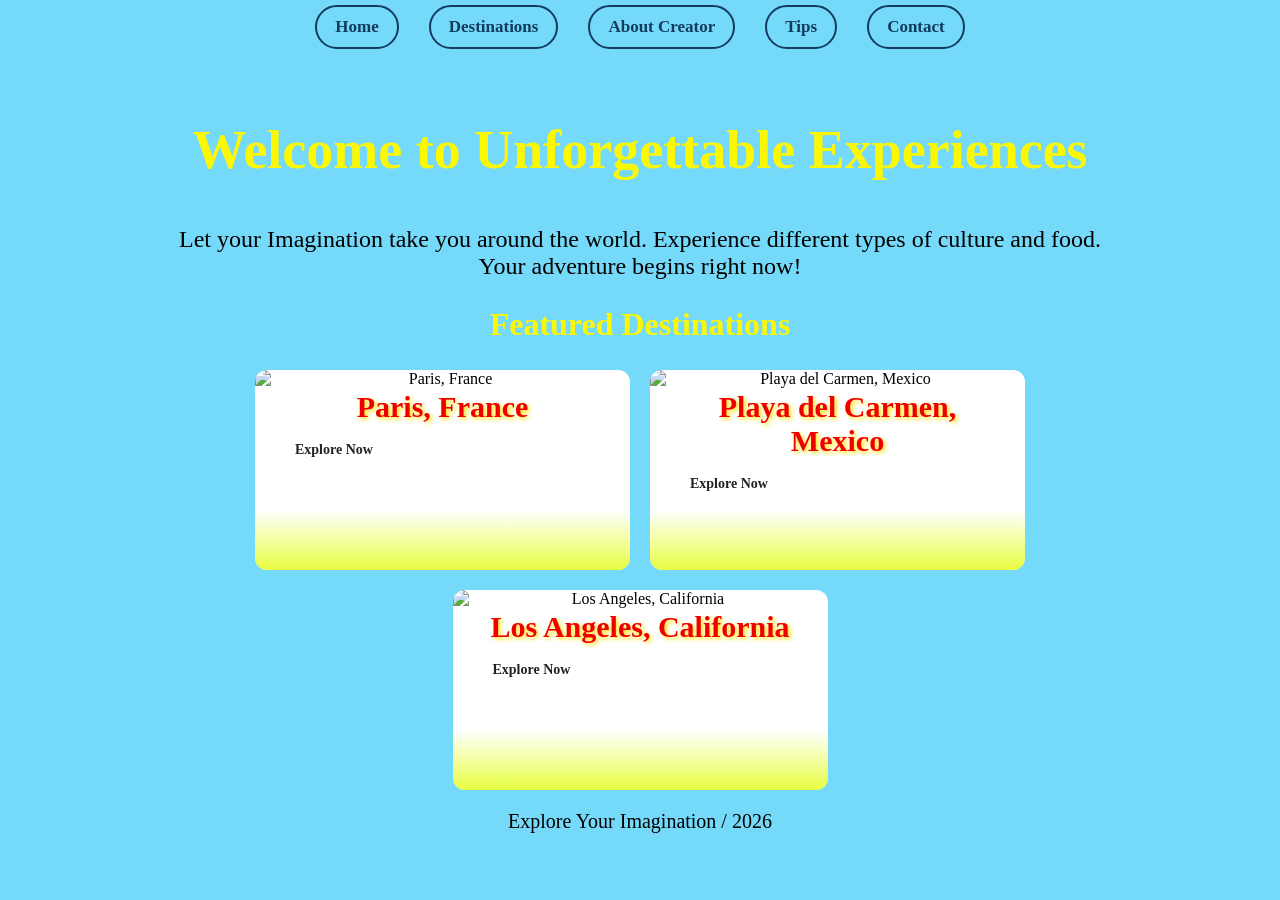
==== index.html @ 64f3fa60 "Chapter 7" ====
<!DOCTYPE html>
<html lang="en">

<head>

    <script src="script.js" defer></script>
    <meta charset="UTF-8">
    <meta name="viewport" content="width=device-width, initial-scale=1.0">
    <title>Unforgettable Experiences</title>
    <link rel="stylesheet" href="style.css">
</head>

<body class="home-page">

    <header>
        <nav>
            <a href="index.html">Home</a>
            <a href="destinations.html">Destinations</a>
            <a href="aboutcreator.html">About Creator</a>
            <a href="tips.html">Tips</a>
            <a href="contact.html">Contact</a>
        </nav>
    </header>

    <main>

        <section>
            <h1>Welcome to Unforgettable Experiences</h1>

            <p>Let your Imagination take you around the world. Experience different types of culture and food. Your
                adventure begins right now!</p>
        </section>

        <section>
            <h2>Featured Destinations</h2>

            <div class="featured-destinations">

                <!-- France -->
                <div class="destination-card">
                    <img src="images/France.jpg" alt="Paris, France">

                    <div class="image-overlay">
                        <h3>Paris, France</h3>

                        <a href="destinations.html" class="explore-btn">
                            Explore Now
                        </a>
                    </div>
                </div>

                <!-- Mexico -->
                <div class="destination-card">
                    <img src="images/Mexico.jpg" alt="Playa del Carmen, Mexico">

                    <div class="image-overlay">
                        <h3>Playa del Carmen, Mexico</h3>

                        <a href="destinations.html" class="explore-btn">
                            Explore Now
                        </a>
                    </div>
                </div>

                <!-- Los Angeles -->
                <div class="destination-card">
                    <img src="images/LosAngeles.jpg" alt="Los Angeles, California">

                    <div class="image-overlay">
                        <h3>Los Angeles, California</h3>

                        <a href="destinations.html" class="explore-btn">
                            Explore Now
                        </a>
                    </div>
                </div>

            </div>

        </section>

    </main>

    <footer>
        Explore Your Imagination / 2026
    </footer>

</body>
<script src="script.js"></script>

</html>
---- style.css ----
/* Featured Destinations */
.featured-destinations {
    display: flex;
    gap: 20px;
    flex-wrap: wrap;
    justify-content: center;
}

/* Destination Cards */
.destination-card {
    position: relative;
    width: 100%;
    max-width: 375px;
    overflow: hidden;
    border-radius: 12px;
    background-color: white;
    box-sizing: border-box;
}

.destination-card img {
    width: 100%;
    height: 200px;
    object-fit: cover;
    display: block;
}

/* Image Overlay */
.image-overlay {
    position: absolute;
    inset: 0;
    display: flex;
    flex-direction: column;
    justify-content: flex-start;
    padding: 20px;
    color: rgb(218, 15, 15);
    background: linear-gradient(to top,
            rgba(223, 253, 1, 0.75),
            transparent 30%);
    box-sizing: border-box;
}

.image-overlay h3 {
    margin: 0 0 8px;
    font-size: 30px;
    color: rgb(239, 0, 0);
    text-shadow: 2px 2px 4px rgb(255, 225, 0);
}

.image-overlay span {
    font-size: 14px;
}

/* Explore Button */
.explore-btn {
    display: inline-block;
    padding: 10px 20px;
    background-color: white;
    color: #222;
    text-decoration: none;
    border-radius: 6px;
    font-size: 14px;
    font-weight: bold;
    transition: 0.3s ease;
    width: fit-content;
}

.explore-btn:hover {
    background-color: #222;
    color: white;
}

/* Destination Information */
.destination-info {
    padding: 15px;
    background-color: rgb(251, 255, 250);
    color: rgb(0, 0, 0);
}

.destination-info h4,
.destination-info ul {
    display: block;
    color: rgb(241, 0, 0);
}

.destination-info p {
    color: rgb(216, 35, 35);
    font-weight: bold;
    font-size: 20px;
}

.destination-info h4 {
    font-size: 20px;
}

.destination-info ul {
    font-size: 30px;
}

/* View Details Button */
.details-button {
    display: inline-block;
    padding: 10px 18px;
    background-color: #2563eb;
    color: white;
    border: none;
    border-radius: 6px;
    font-size: 16px;
    font-weight: bold;
    cursor: pointer;
    transition: 0.3s ease;
}

.details-button:hover {
    background-color: #1d4ed8;
}

/* Extra Destination Details */
.extra-details {
    display: block;
    margin-top: 15px;
    padding: 12px;
    background-color: #f8fafc;
    color: #1e293b;
    border-radius: 8px;
    font-size: 18px;
    line-height: 1.5;
}

/* Keep Details Hidden Until Clicked */
.extra-details[hidden] {
    display: none !important;
}

/* Creator Image */
.creator-image img {
    width: 60%;
    max-width: 700px;
    height: auto;
    display: block;
    margin: 20px auto;
}

/* Tips Page */
.tips-page main {
    max-width: 1000px;
    margin: 20px auto;
    padding: 20px;
    box-sizing: border-box;
}

.tips-page main h1 {
    text-align: center;
    color: rgb(216, 35, 35);
    font-size: 32px;
    margin-bottom: 25px;
}

.tips-page .travel-tip {
    background: linear-gradient(to bottom,
            rgba(223, 253, 1, 0.75),
            white);
    padding: 20px;
    margin-bottom: 20px;
    border-radius: 12px;
    border: 1px solid #ddd;
    box-shadow: 0 4px 8px rgba(0, 0, 0, 0.1);
}

.tips-page .travel-tip h2 {
    color: rgb(216, 35, 35);
    font-size: 24px;
    margin-top: 0;
}

.tips-page .travel-tip p {
    color: rgb(80, 50, 50);
    font-size: 18px;
    line-height: 1.6;
}

.tips-page footer {
    text-align: center;
    padding: 20px;
    margin-top: 30px;
}

/* Destination Grid */
.destination-grid {
    display: grid;
    grid-template-columns: repeat(2, minmax(0, 1fr));
    gap: 20px;
    max-width: 800px;
    margin: 20px auto;
    justify-items: center;
    align-items: start;
}

/* Destinations Page Cards */
.destinations-page .destination-card {
    width: 100%;
    min-width: 0;
    box-sizing: border-box;
    overflow: hidden;
    border-radius: 12px;
    background-color: white;
}

.destinations-page .destination-card img {
    display: block;
    width: 100%;
    height: 160px;
    object-fit: cover;
}

/* Mobile Layout */
@media (max-width: 600px) {
    .destinations-page .destination-grid {
        grid-template-columns: 1fr;
    }
}

/* Main Content */
main {
    max-width: 1000px;
    margin: 0 auto;
    padding: 20px;
    text-align: center;
    box-sizing: border-box;
}

/* Navigation */
nav {
    display: flex;
    justify-content: center;
    align-items: center;
    flex-wrap: wrap;
    gap: 20px;
}

nav a {
    color: #123b5d;
    text-decoration: none;
    font-size: 17px;
    font-weight: bold;
    padding: 10px 18px;
    margin: 5px;
    border-radius: 25px;
    border: 2px solid #123b5d;
    transition: 0.3s ease;
}

nav a:hover {
    background-color: #ffdf00;
    color: #123b5d;
    border-color: #ffdf00;
    transform: translateY(-3px);
}

/* General Headings and Text */
h1,
h2,
h3,
p {
    text-align: center;
}

h1 {
    font-size: 54px;
    color: rgb(252, 248, 4);
}

h2 {
    font-size: 32px;
    color: rgb(252, 248, 4);
}

h3 {
    font-size: 26px;
}

/* Body */
body {
    background-color: rgb(117, 217, 250);
    margin: 0;
}

/* Forms */
form {
    display: flex;
    flex-direction: column;
    align-items: center;
    gap: 10px;
    max-width: 400px;
    margin: 20px auto;
}

form input,
form textarea {
    width: 100%;
    box-sizing: border-box;
    padding: 8px;
}

form textarea {
    min-height: 120px;
}

/* Paragraphs and Footer */
body p {
    font-size: 24px;
}

footer {
    text-align: center;
    font-size: 20px;
}
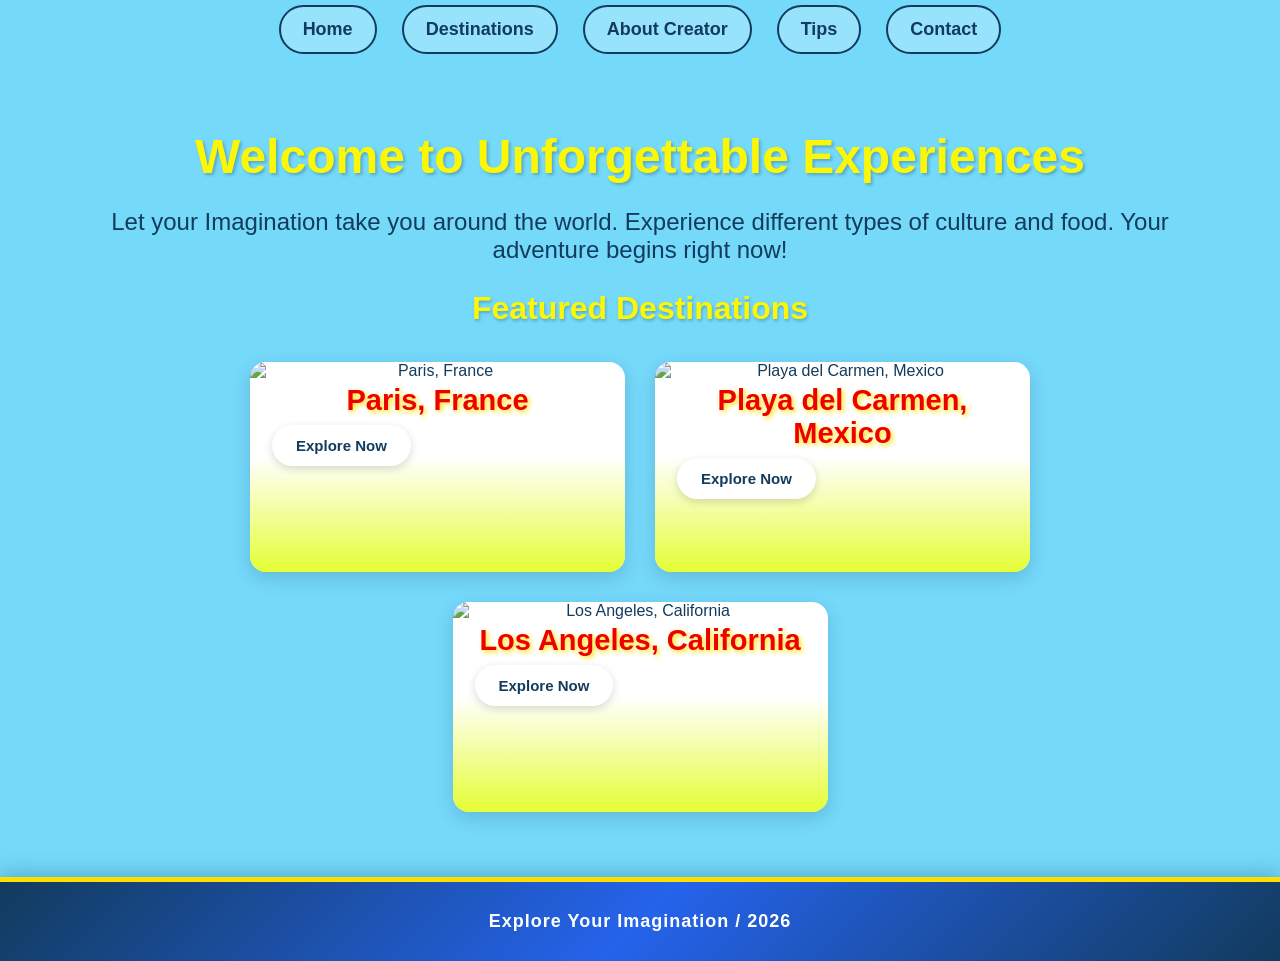
==== commit 56dcf23e: "Mini Project 7 Need to do the view details." ====
--- a/index.html
+++ b/index.html
@@ -86,6 +86,5 @@
     </footer>
 
 </body>
-<script src="script.js"></script>
 
 </html>
--- a/style.css
+++ b/style.css
@@ -1,9 +1,10 @@
 /* Featured Destinations */
 .featured-destinations {
     display: flex;
-    gap: 20px;
+    gap: 30px;
     flex-wrap: wrap;
     justify-content: center;
+    margin: 35px auto;
 }
 
 /* Destination Cards */
@@ -12,14 +13,21 @@
     width: 100%;
     max-width: 375px;
     overflow: hidden;
-    border-radius: 12px;
+    border-radius: 16px;
     background-color: white;
     box-sizing: border-box;
+    box-shadow: 0 6px 18px rgba(18, 59, 93, 0.2);
+    transition: transform 0.3s ease, box-shadow 0.3s ease;
+}
+
+.destination-card:hover {
+    transform: translateY(-7px);
+    box-shadow: 0 12px 25px rgba(18, 59, 93, 0.3);
 }
 
 .destination-card img {
     width: 100%;
-    height: 200px;
+    height: 210px;
     object-fit: cover;
     display: block;
 }
@@ -31,19 +39,19 @@
     display: flex;
     flex-direction: column;
     justify-content: flex-start;
-    padding: 20px;
+    padding: 22px;
     color: rgb(218, 15, 15);
     background: linear-gradient(to top,
-            rgba(223, 253, 1, 0.75),
-            transparent 30%);
+            rgba(223, 253, 1, 0.8),
+            transparent 55%);
     box-sizing: border-box;
 }
 
 .image-overlay h3 {
     margin: 0 0 8px;
-    font-size: 30px;
+    font-size: 29px;
     color: rgb(239, 0, 0);
-    text-shadow: 2px 2px 4px rgb(255, 225, 0);
+    text-shadow: 2px 2px 5px rgb(255, 225, 0);
 }
 
 .image-overlay span {
@@ -53,25 +61,27 @@
 /* Explore Button */
 .explore-btn {
     display: inline-block;
-    padding: 10px 20px;
+    padding: 12px 24px;
     background-color: white;
-    color: #222;
+    color: #123b5d;
     text-decoration: none;
-    border-radius: 6px;
-    font-size: 14px;
+    border-radius: 25px;
+    font-size: 15px;
     font-weight: bold;
     transition: 0.3s ease;
     width: fit-content;
+    box-shadow: 0 3px 8px rgba(0, 0, 0, 0.15);
 }
 
 .explore-btn:hover {
-    background-color: #222;
-    color: white;
+    background-color: #ffdf00;
+    color: #123b5d;
+    transform: scale(1.05);
 }
 
 /* Destination Information */
 .destination-info {
-    padding: 15px;
+    padding: 22px;
     background-color: rgb(251, 255, 250);
     color: rgb(0, 0, 0);
 }
@@ -85,7 +95,9 @@
 .destination-info p {
     color: rgb(216, 35, 35);
     font-weight: bold;
-    font-size: 20px;
+    font-size: 18px;
+    line-height: 1.6;
+    margin: 12px 0;
 }
 
 .destination-info h4 {
@@ -93,37 +105,41 @@
 }
 
 .destination-info ul {
-    font-size: 30px;
+    font-size: 20px;
 }
 
 /* View Details Button */
 .details-button {
     display: inline-block;
-    padding: 10px 18px;
+    padding: 12px 24px;
     background-color: #2563eb;
     color: white;
     border: none;
-    border-radius: 6px;
+    border-radius: 25px;
     font-size: 16px;
     font-weight: bold;
     cursor: pointer;
     transition: 0.3s ease;
+    box-shadow: 0 3px 8px rgba(37, 99, 235, 0.25);
 }
 
 .details-button:hover {
     background-color: #1d4ed8;
+    transform: translateY(-2px);
+    box-shadow: 0 5px 12px rgba(37, 99, 235, 0.3);
 }
 
 /* Extra Destination Details */
 .extra-details {
     display: block;
-    margin-top: 15px;
-    padding: 12px;
+    margin-top: 18px;
+    padding: 16px;
     background-color: #f8fafc;
     color: #1e293b;
+    border-left: 4px solid #2563eb;
     border-radius: 8px;
-    font-size: 18px;
-    line-height: 1.5;
+    font-size: 17px;
+    line-height: 1.6;
 }
 
 /* Keep Details Hidden Until Clicked */
@@ -137,14 +153,16 @@
     max-width: 700px;
     height: auto;
     display: block;
-    margin: 20px auto;
+    margin: 25px auto;
+    border-radius: 16px;
+    box-shadow: 0 6px 18px rgba(18, 59, 93, 0.2);
 }
 
 /* Tips Page */
 .tips-page main {
     max-width: 1000px;
     margin: 20px auto;
-    padding: 20px;
+    padding: 25px;
     box-sizing: border-box;
 }
 
@@ -152,18 +170,18 @@
     text-align: center;
     color: rgb(216, 35, 35);
     font-size: 32px;
-    margin-bottom: 25px;
+    margin-bottom: 30px;
 }
 
 .tips-page .travel-tip {
     background: linear-gradient(to bottom,
             rgba(223, 253, 1, 0.75),
             white);
-    padding: 20px;
-    margin-bottom: 20px;
-    border-radius: 12px;
-    border: 1px solid #ddd;
-    box-shadow: 0 4px 8px rgba(0, 0, 0, 0.1);
+    padding: 25px;
+    margin-bottom: 25px;
+    border-radius: 16px;
+    border: 1px solid rgba(18, 59, 93, 0.12);
+    box-shadow: 0 5px 15px rgba(18, 59, 93, 0.12);
 }
 
 .tips-page .travel-tip h2 {
@@ -175,7 +193,7 @@
 .tips-page .travel-tip p {
     color: rgb(80, 50, 50);
     font-size: 18px;
-    line-height: 1.6;
+    line-height: 1.7;
 }
 
 .tips-page footer {
@@ -188,9 +206,9 @@
 .destination-grid {
     display: grid;
     grid-template-columns: repeat(2, minmax(0, 1fr));
-    gap: 20px;
-    max-width: 800px;
-    margin: 20px auto;
+    gap: 28px;
+    max-width: 850px;
+    margin: 30px auto;
     justify-items: center;
     align-items: start;
 }
@@ -201,14 +219,14 @@
     min-width: 0;
     box-sizing: border-box;
     overflow: hidden;
-    border-radius: 12px;
+    border-radius: 16px;
     background-color: white;
 }
 
 .destinations-page .destination-card img {
     display: block;
     width: 100%;
-    height: 160px;
+    height: 190px;
     object-fit: cover;
 }
 
@@ -217,13 +235,43 @@
     .destinations-page .destination-grid {
         grid-template-columns: 1fr;
     }
+
+    .featured-destinations {
+        flex-direction: column;
+        align-items: center;
+    }
+
+    .destination-card {
+        max-width: 100%;
+    }
+
+    .creator-image img {
+        width: 90%;
+    }
+
+    h1 {
+        font-size: 36px;
+    }
+
+    h2 {
+        font-size: 27px;
+    }
+
+    nav {
+        gap: 8px;
+    }
+
+    nav a {
+        font-size: 15px;
+        padding: 9px 13px;
+    }
 }
 
 /* Main Content */
 main {
-    max-width: 1000px;
+    max-width: 1100px;
     margin: 0 auto;
-    padding: 20px;
+    padding: 30px 20px;
     text-align: center;
     box-sizing: border-box;
 }
@@ -234,18 +282,19 @@
     justify-content: center;
     align-items: center;
     flex-wrap: wrap;
-    gap: 20px;
+    gap: 15px;
 }
 
 nav a {
     color: #123b5d;
     text-decoration: none;
-    font-size: 17px;
-    font-weight: bold;
-    padding: 10px 18px;
+    font-size: 18px;
+    font-weight: bold;
+    padding: 12px 22px;
     margin: 5px;
     border-radius: 25px;
     border: 2px solid #123b5d;
+    background-color: rgba(255, 255, 255, 0.25);
     transition: 0.3s ease;
 }
 
@@ -265,13 +314,17 @@
 }
 
 h1 {
-    font-size: 54px;
+    font-size: 48px;
     color: rgb(252, 248, 4);
+    text-shadow: 2px 2px 3px rgba(18, 59, 93, 0.3);
+    margin-bottom: 20px;
 }
 
 h2 {
     font-size: 32px;
     color: rgb(252, 248, 4);
+    text-shadow: 1px 2px 3px rgba(18, 59, 93, 0.3);
+    margin-bottom: 25px;
 }
 
 h3 {
@@ -282,6 +335,11 @@
 body {
     background-color: rgb(117, 217, 250);
     margin: 0;
+    font-family: Arial, sans-serif;
+    color: #123b5d;
+    min-height: 100vh;
+    display: flex;
+    flex-direction: column;
 }
 
 /* Forms */
@@ -289,16 +347,19 @@
     display: flex;
     flex-direction: column;
     align-items: center;
-    gap: 10px;
+    gap: 12px;
     max-width: 400px;
-    margin: 20px auto;
+    margin: 25px auto;
 }
 
 form input,
 form textarea {
     width: 100%;
     box-sizing: border-box;
-    padding: 8px;
+    padding: 12px;
+    border: 1px solid #123b5d;
+    border-radius: 8px;
+    font-size: 16px;
 }
 
 form textarea {
@@ -310,7 +371,21 @@
     font-size: 24px;
 }
 
+main {
+    flex: 1;
+}
+
 footer {
     text-align: center;
-    font-size: 20px;
+    font-size: 18px;
+    font-weight: bold;
+    padding: 25px 20px;
+    margin-top: auto;
+    background: linear-gradient(135deg, #123b5d, #2563eb, #123b5d);
+    color: white;
+    border-top: 5px solid #ffdf00;
+    box-shadow: 0 -5px 18px rgba(18, 59, 93, 0.25);
+    letter-spacing: 1px;
+    line-height: 1.6;
+    transition: 0.3s ease;
 }
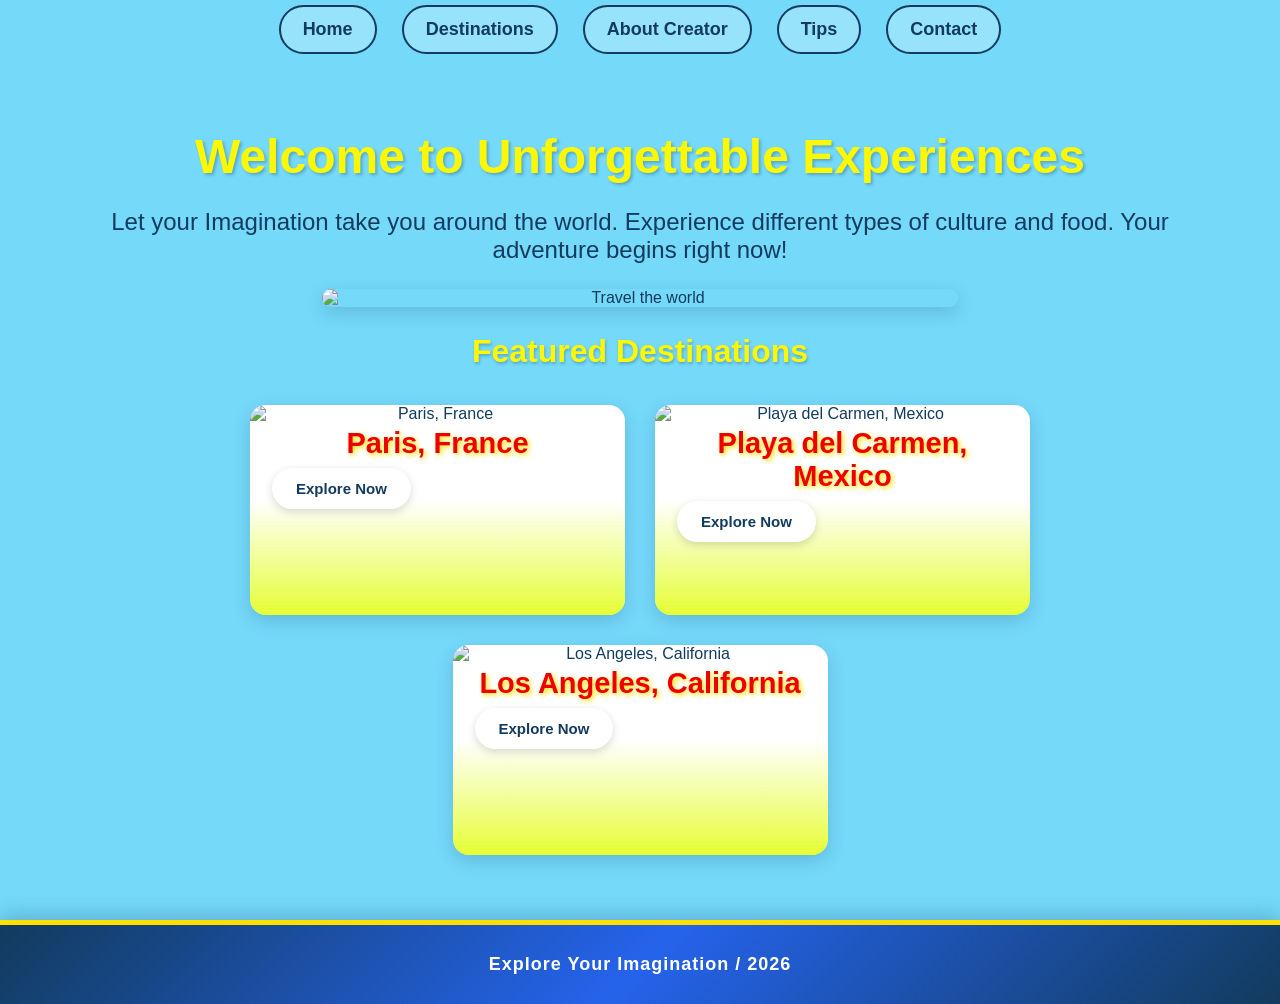
==== commit 6d4f99ab: "Project 7 Not Fully Done" ====
--- a/index.html
+++ b/index.html
@@ -30,7 +30,9 @@
             <p>Let your Imagination take you around the world. Experience different types of culture and food. Your
                 adventure begins right now!</p>
         </section>
-
+        <section class="creator-image">
+            <img src="images/Experience.jpg" alt="Travel the world">
+        </section>
         <section>
             <h2>Featured Destinations</h2>
 
--- a/style.css
+++ b/style.css
@@ -33,6 +33,10 @@
 }
 
 /* Image Overlay */
+.destination-image {
+    position: relative;
+}
+
 .image-overlay {
     position: absolute;
     inset: 0;
@@ -166,9 +170,20 @@
     box-sizing: border-box;
 }
 
+/* Tips Page */
+.tips-page main {
+    max-width: 1000px;
+    margin: 20px auto;
+    padding: 25px;
+    box-sizing: border-box;
+}
+
 .tips-page main h1 {
     text-align: center;
-    color: rgb(216, 35, 35);
+    color: rgb(252, 248, 4);
+    /* Changed from red to match your other yellow h1 headings */
+    text-shadow: 2px 2px 3px rgba(18, 59, 93, 0.3);
+    /* Added shadow to match your other h1 headings */
     font-size: 32px;
     margin-bottom: 30px;
 }
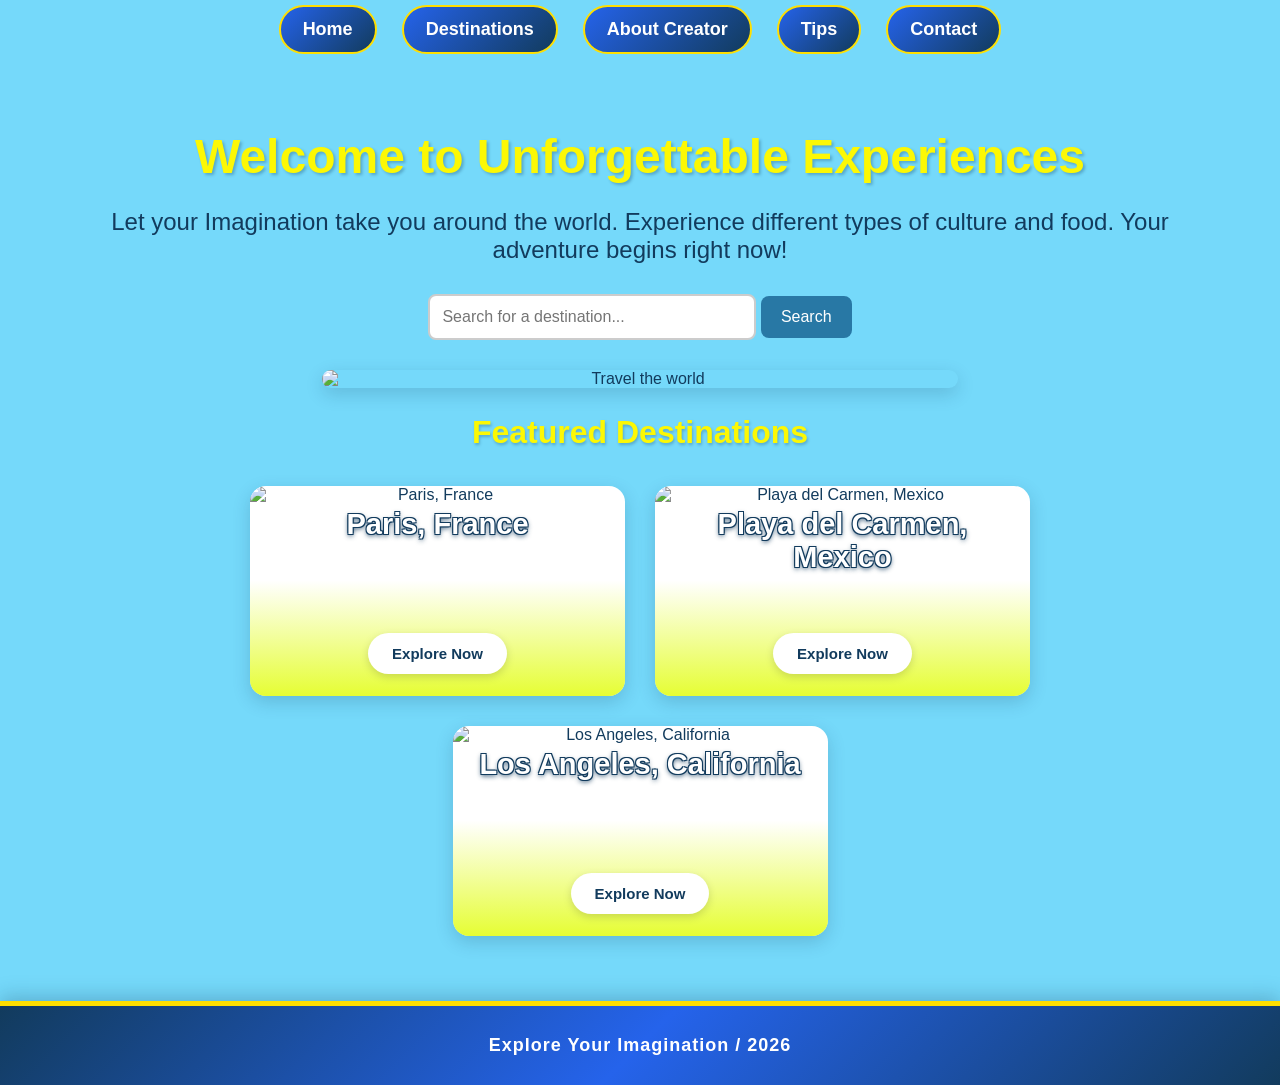
==== commit 011b5bb1: "Mini Project 7 Fully Completed 100%" ====
--- a/index.html
+++ b/index.html
@@ -30,6 +30,12 @@
             <p>Let your Imagination take you around the world. Experience different types of culture and food. Your
                 adventure begins right now!</p>
         </section>
+
+        <div class="search-container">
+            <input type="text" id="searchBar" placeholder="Search for a destination...">
+            <button id="searchButton">Search</button>
+        </div>
+
         <section class="creator-image">
             <img src="images/Experience.jpg" alt="Travel the world">
         </section>
@@ -45,7 +51,7 @@
                     <div class="image-overlay">
                         <h3>Paris, France</h3>
 
-                        <a href="destinations.html" class="explore-btn">
+                        <a href="destinations.html#paris-france" class="explore-btn">
                             Explore Now
                         </a>
                     </div>
@@ -58,7 +64,7 @@
                     <div class="image-overlay">
                         <h3>Playa del Carmen, Mexico</h3>
 
-                        <a href="destinations.html" class="explore-btn">
+                        <a href="destinations.html#playa-del-carmen-mexico" class="explore-btn">
                             Explore Now
                         </a>
                     </div>
@@ -71,7 +77,7 @@
                     <div class="image-overlay">
                         <h3>Los Angeles, California</h3>
 
-                        <a href="destinations.html" class="explore-btn">
+                        <a href="destinations.html#los-angeles-california" class="explore-btn">
                             Explore Now
                         </a>
                     </div>
--- a/style.css
+++ b/style.css
@@ -51,6 +51,15 @@
     box-sizing: border-box;
 }
 
+.home-page .featured-destinations .image-overlay {
+    align-items: center;
+    justify-content: space-between;
+}
+
+.home-page .featured-destinations .image-overlay h3 {
+    width: 100%;
+}
+
 .image-overlay h3 {
     margin: 0 0 8px;
     font-size: 29px;
@@ -58,6 +67,14 @@
     text-shadow: 2px 2px 5px rgb(255, 225, 0);
 }
 
+.destinations-page .image-overlay h3,
+.home-page .featured-destinations .image-overlay h3 {
+    color: white;
+    text-shadow: 1px 1px 0 #123b5d, -1px -1px 0 #123b5d,
+        1px -1px 0 #123b5d, -1px 1px 0 #123b5d,
+        0 2px 5px rgba(18, 59, 93, 0.9);
+}
+
 .image-overlay span {
     font-size: 14px;
 }
@@ -86,21 +103,21 @@
 /* Destination Information */
 .destination-info {
     padding: 22px;
-    background-color: rgb(251, 255, 250);
-    color: rgb(0, 0, 0);
+    background: linear-gradient(to bottom, rgba(223, 253, 1, 0.75), white);
+    color: #123b5d;
 }
 
 .destination-info h4,
 .destination-info ul {
     display: block;
-    color: rgb(241, 0, 0);
+    color: #2563eb;
 }
 
 .destination-info p {
-    color: rgb(216, 35, 35);
-    font-weight: bold;
-    font-size: 18px;
-    line-height: 1.6;
+    color: #334155;
+    font-weight: 600;
+    font-size: 17px;
+    line-height: 1.7;
     margin: 12px 0;
 }
 
@@ -116,9 +133,9 @@
 .details-button {
     display: inline-block;
     padding: 12px 24px;
-    background-color: #2563eb;
+    background: linear-gradient(135deg, #2563eb, #123b5d);
     color: white;
-    border: none;
+    border: 2px solid #ffdf00;
     border-radius: 25px;
     font-size: 16px;
     font-weight: bold;
@@ -128,9 +145,37 @@
 }
 
 .details-button:hover {
-    background-color: #1d4ed8;
+    background: #ffdf00;
+    color: #123b5d;
     transform: translateY(-2px);
     box-shadow: 0 5px 12px rgba(37, 99, 235, 0.3);
+}
+
+#sort-az {
+    display: block;
+    margin: 0 auto 24px;
+    padding: 14px 28px;
+    border: 2px solid #ffdf00;
+    border-radius: 999px;
+    background: linear-gradient(135deg, #2563eb, #123b5d);
+    color: white;
+    font-size: 17px;
+    font-weight: bold;
+    cursor: pointer;
+    box-shadow: 0 5px 12px rgba(18, 59, 93, 0.24);
+    transition: transform 0.2s ease, box-shadow 0.2s ease, background-color 0.2s ease;
+}
+
+#sort-az:hover {
+    background: #ffdf00;
+    color: #123b5d;
+    transform: translateY(-3px) rotate(-1deg);
+    box-shadow: 0 8px 16px rgba(18, 59, 93, 0.28);
+}
+
+#sort-az:focus-visible {
+    outline: 3px solid #123b5d;
+    outline-offset: 3px;
 }
 
 /* Extra Destination Details */
@@ -200,7 +245,7 @@
 }
 
 .tips-page .travel-tip h2 {
-    color: rgb(216, 35, 35);
+    color: #2563eb;
     font-size: 24px;
     margin-top: 0;
 }
@@ -221,28 +266,47 @@
 .destination-grid {
     display: grid;
     grid-template-columns: repeat(2, minmax(0, 1fr));
+    grid-auto-rows: 1fr;
     gap: 28px;
     max-width: 850px;
     margin: 30px auto;
     justify-items: center;
-    align-items: start;
+    align-items: stretch;
 }
 
 /* Destinations Page Cards */
 .destinations-page .destination-card {
     width: 100%;
     min-width: 0;
+    display: flex;
+    flex-direction: column;
     box-sizing: border-box;
     overflow: hidden;
     border-radius: 16px;
     background-color: white;
 }
 
+.destinations-page .destination-image {
+    flex-shrink: 0;
+}
+
 .destinations-page .destination-card img {
     display: block;
     width: 100%;
     height: 190px;
     object-fit: cover;
+}
+
+.destinations-page .destination-info {
+    display: flex;
+    flex: 1;
+    flex-direction: column;
+    box-sizing: border-box;
+}
+
+.destinations-page .destination-info .details-button {
+    align-self: center;
+    margin-top: auto;
 }
 
 /* Mobile Layout */
@@ -301,20 +365,20 @@
 }
 
 nav a {
-    color: #123b5d;
+    color: white;
     text-decoration: none;
     font-size: 18px;
     font-weight: bold;
     padding: 12px 22px;
     margin: 5px;
     border-radius: 25px;
-    border: 2px solid #123b5d;
-    background-color: rgba(255, 255, 255, 0.25);
+    border: 2px solid #ffdf00;
+    background: linear-gradient(135deg, #2563eb, #123b5d);
     transition: 0.3s ease;
 }
 
 nav a:hover {
-    background-color: #ffdf00;
+    background: #ffdf00;
     color: #123b5d;
     border-color: #ffdf00;
     transform: translateY(-3px);
@@ -379,6 +443,52 @@
 
 form textarea {
     min-height: 120px;
+}
+
+.contact-main {
+    display: flex;
+    align-items: center;
+    justify-content: center;
+}
+
+.contact-section {
+    width: 100%;
+    max-width: 600px;
+    margin: 20px auto;
+    padding: 25px;
+    box-sizing: border-box;
+    background: linear-gradient(to bottom, rgba(223, 253, 1, 0.75), white);
+    border: 1px solid rgba(18, 59, 93, 0.12);
+    border-radius: 16px;
+    box-shadow: 0 5px 15px rgba(18, 59, 93, 0.12);
+}
+
+.contact-section h1 {
+    margin: 0 0 12px;
+    color: #2563eb;
+    font-size: 32px;
+    text-shadow: none;
+}
+
+.contact-section p {
+    margin: 0 0 18px;
+    color: rgb(80, 50, 50);
+    font-size: 18px;
+}
+
+.contact-section form {
+    gap: 8px;
+    margin: 0 auto;
+}
+
+.contact-section form label {
+    width: 100%;
+    text-align: left;
+    font-weight: bold;
+}
+
+.contact-section form textarea {
+    min-height: 100px;
 }
 
 /* Paragraphs and Footer */
@@ -403,4 +513,70 @@
     letter-spacing: 1px;
     line-height: 1.6;
     transition: 0.3s ease;
+}
+
+.search-container {
+    text-align: center;
+    margin: 30px auto;
+}
+
+#searchBar {
+    width: 300px;
+    padding: 12px;
+    border: 2px solid #ccc;
+    border-radius: 8px;
+    font-size: 16px;
+}
+
+#searchButton {
+    padding: 12px 20px;
+    background-color: #2878a5;
+    color: white;
+    border: none;
+    border-radius: 8px;
+    cursor: pointer;
+    font-size: 16px;
+}
+
+#searchButton:hover {
+    background-color: #185675;
+}
+
+.aboutcreator-page main {
+    display: flex;
+    align-items: center;
+    justify-content: center;
+}
+
+.creator-bio {
+    width: 100%;
+    max-width: 820px;
+    margin: 24px auto;
+    padding: 25px;
+    box-sizing: border-box;
+    background: linear-gradient(to bottom, rgba(223, 253, 1, 0.75), white);
+    border: 1px solid rgba(18, 59, 93, 0.12);
+    border-radius: 16px;
+    box-shadow: 0 5px 15px rgba(18, 59, 93, 0.12);
+}
+
+.creator-bio h1 {
+    margin: 0 0 30px;
+    color: #2563eb;
+    font-size: 32px;
+    text-shadow: none;
+}
+
+.creator-bio p {
+    margin: 20px 0;
+    color: rgb(80, 50, 50);
+    font-size: 18px;
+    line-height: 1.7;
+    text-align: center;
+}
+
+.creator-bio .creator-intro {
+    color: #123b5d;
+    font-size: 20px;
+    font-weight: bold;
 }
